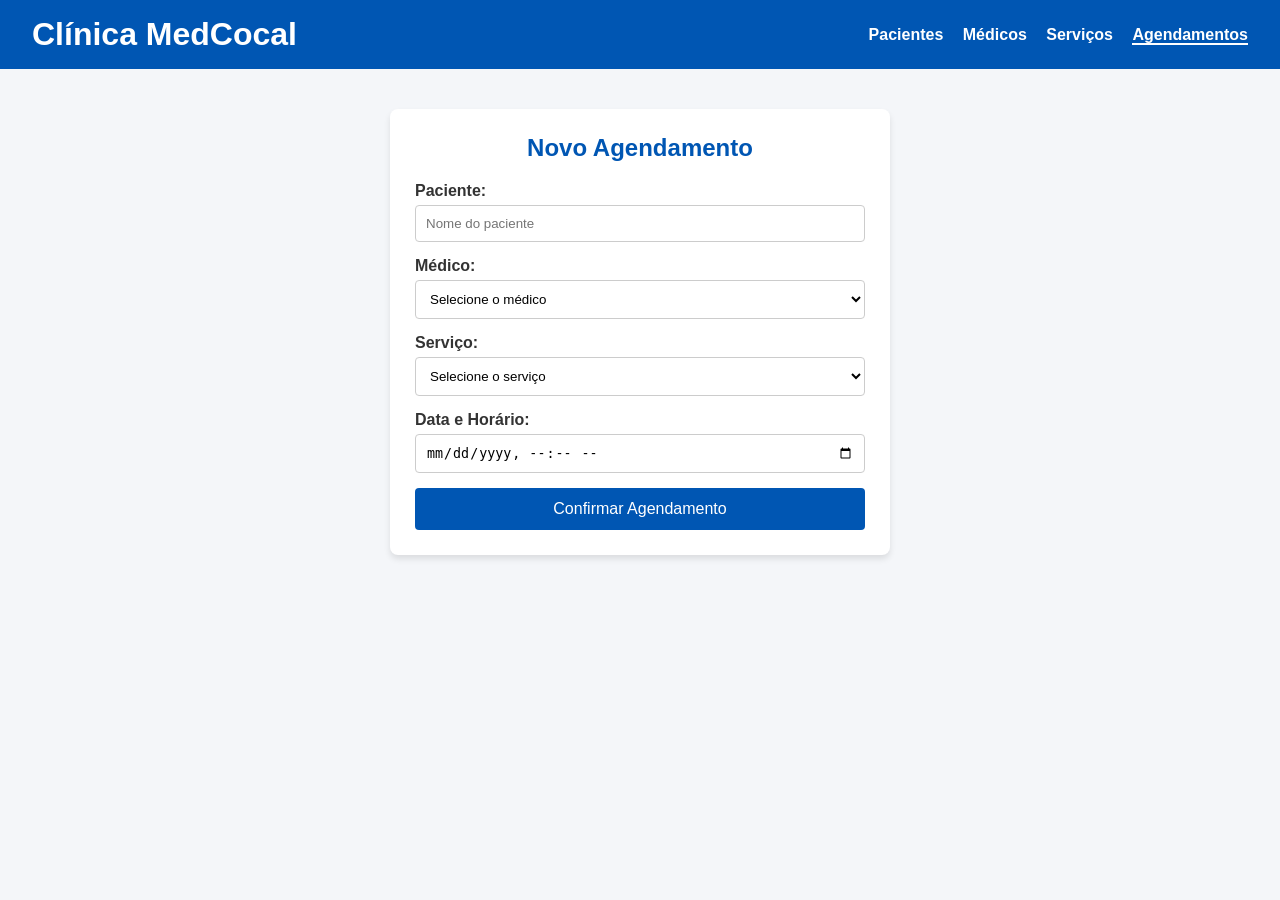
==== agendamentos.html @ beab46ed "feat: implementa interface de agendamentos (RF04)" ====
<!DOCTYPE html>
<html lang="pt-BR">
<head>
    <meta charset="UTF-8">
    <meta name="viewport" content="width=device-width, initial-scale=1.0">
    <title>Clínica MedCocal - Agendamentos</title>
    <link rel="stylesheet" href="style.css">
</head>
<body>
    <header>
        <h1>Clínica MedCocal</h1>
        <nav>
            <a href="index.html">Pacientes</a>
            <a href="medicos.html">Médicos</a>
            <a href="servicos.html">Serviços</a>
            <a href="agendamentos.html" class="active">Agendamentos</a>
        </nav>
    </header>

    <main class="container">
        <h2>Novo Agendamento</h2>
        <form id="formAgendamento">
            <div class="form-group">
                <label for="pacienteSelect">Paciente:</label>
                <input type="text" id="pacienteSelect" required placeholder="Nome do paciente">
            </div>

            <div class="form-group">
                <label for="medicoSelect">Médico:</label>
                <select id="medicoSelect" required>
                    <option value="">Selecione o médico</option>
                    <option value="Dr. João Silva">Dr. João Silva (Cardiologia)</option>
                    <option value="Dra. Maria Santos">Dra. Maria Santos (Pediatria)</option>
                </select>
            </div>

            <div class="form-group">
                <label for="servicoSelect">Serviço:</label>
                <select id="servicoSelect" required>
                    <option value="">Selecione o serviço</option>
                    <option value="Consulta">Consulta Presencial (R$ 150,00)</option>
                    <option value="Exame de Sangue">Exame de Sangue (R$ 80,00)</option>
                </select>
            </div>

            <div class="form-group">
                <label for="dataHora">Data e Horário:</label>
                <input type="datetime-local" id="dataHora" required>
            </div>

            <button type="submit" class="btn-submit">Confirmar Agendamento</button>
        </form>
    </main>

    <script src="script.js"></script>
</body>
</html>
---- style.css ----
* {
    margin: 0;
    padding: 0;
    box-sizing: border-box;
}

body {
    font-family: Arial, sans-serif;
    background-color: #f4f6f9;
    color: #333;
}

header {
    background-color: #0056b3;
    color: white;
    padding: 1rem 2rem;
    display: flex;
    justify-content: space-between;
    align-items: center;
}

nav a {
    color: white;
    margin-left: 15px;
    text-decoration: none;
    font-weight: bold;
}

nav a.active {
    border-bottom: 2px solid white;
}

.container {
    max-width: 500px;
    margin: 40px auto;
    background: white;
    padding: 25px;
    border-radius: 8px;
    box-shadow: 0 4px 6px rgba(0,0,0,0.1);
}

h2 {
    margin-bottom: 20px;
    color: #0056b3;
    text-align: center;
}

.form-group {
    margin-bottom: 15px;
}

.form-group label {
    display: block;
    margin-bottom: 5px;
    font-weight: bold;
}

.form-group input {
    width: 100%;
    padding: 10px;
    border: 1px solid #ccc;
    border-radius: 4px;
}

.btn-submit {
    width: 100%;
    padding: 12px;
    background-color: #0056b3;
    color: white;
    border: none;
    border-radius: 4px;
    font-size: 16px;
    cursor: pointer;
}

.btn-submit:hover {
    background-color: #003d80;
}
.form-group select {
    width: 100%;
    padding: 10px;
    border: 1px solid #ccc;
    border-radius: 4px;
    background-color: white;
}
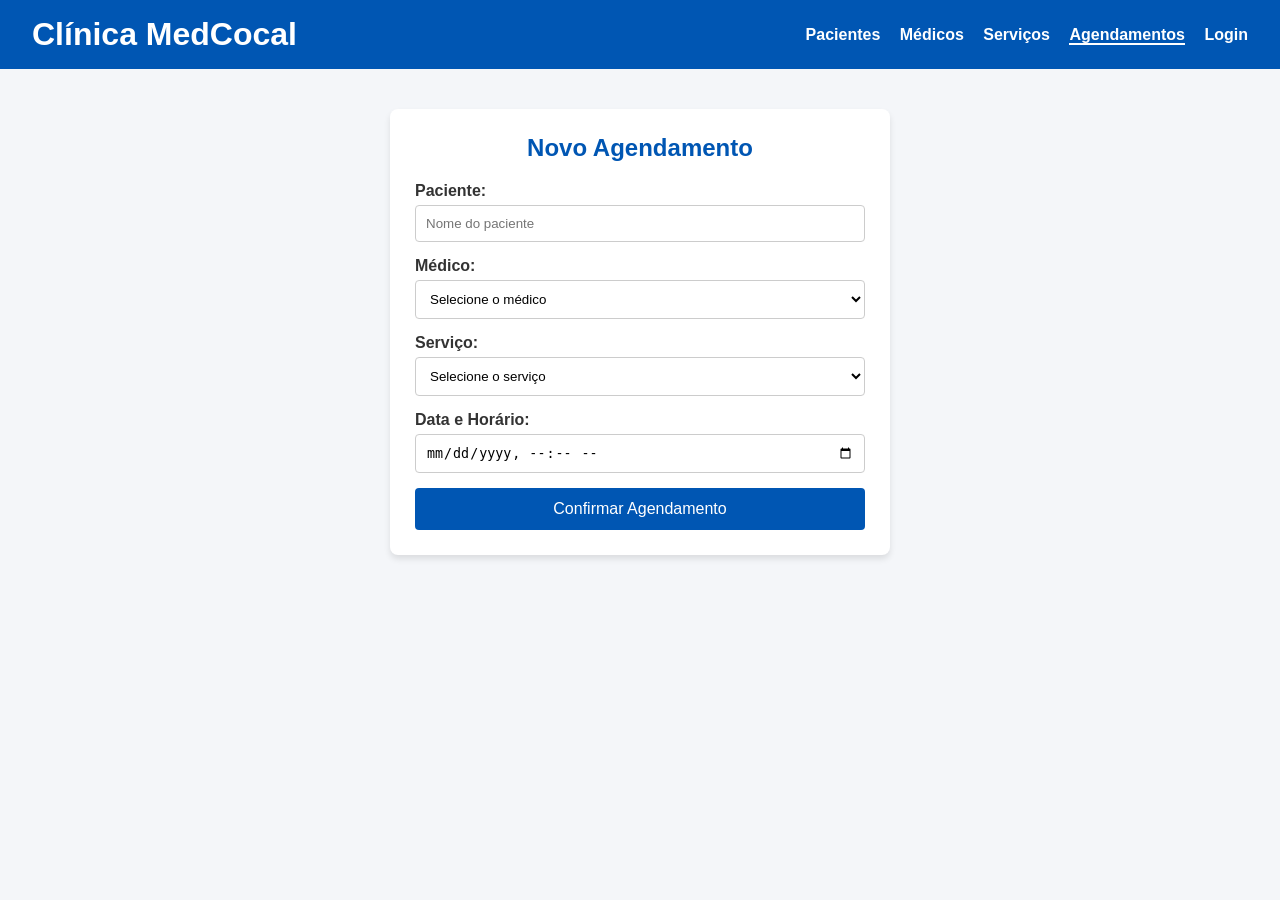
==== commit 22e52c3b: "style: adiciona link de login no menu de navegacao" ====
--- a/agendamentos.html
+++ b/agendamentos.html
@@ -10,11 +10,12 @@
     <header>
         <h1>Clínica MedCocal</h1>
         <nav>
-            <a href="index.html">Pacientes</a>
-            <a href="medicos.html">Médicos</a>
-            <a href="servicos.html">Serviços</a>
-            <a href="agendamentos.html" class="active">Agendamentos</a>
-        </nav>
+    <a href="index.html">Pacientes</a>
+    <a href="medicos.html">Médicos</a>
+    <a href="servicos.html">Serviços</a>
+    <a href="agendamentos.html" class="active">Agendamentos</a>
+    <a href="login.html">Login</a>
+</nav>
     </header>
 
     <main class="container">
--- a/style.css
+++ b/style.css
@@ -82,4 +82,55 @@
     border: 1px solid #ccc;
     border-radius: 4px;
     background-color: white;
+}
+/* Estilos específicos para a tela de Login */
+.login-body {
+    display: flex;
+    justify-content: center;
+    align-items: center;
+    min-height: 100vh;
+    background-color: #f4f6f9;
+}
+
+.login-card {
+    background: white;
+    width: 100%;
+    max-width: 400px;
+    border-radius: 12px;
+    box-shadow: 0 4px 15px rgba(0, 0, 0, 0.08);
+    overflow: hidden;
+}
+
+.login-header {
+    background-color: #1a66ff;
+    color: white;
+    padding: 20px;
+    text-align: center;
+}
+
+.login-header h2 {
+    color: white;
+    margin: 0;
+    font-size: 1.4rem;
+}
+
+.login-form {
+    padding: 25px;
+}
+
+.login-footer {
+    text-align: center;
+    margin-top: 20px;
+    font-size: 0.9rem;
+    color: #666;
+}
+
+.login-footer a {
+    color: #1a66ff;
+    font-weight: bold;
+    text-decoration: none;
+}
+
+.login-footer a:hover {
+    text-decoration: underline;
 }
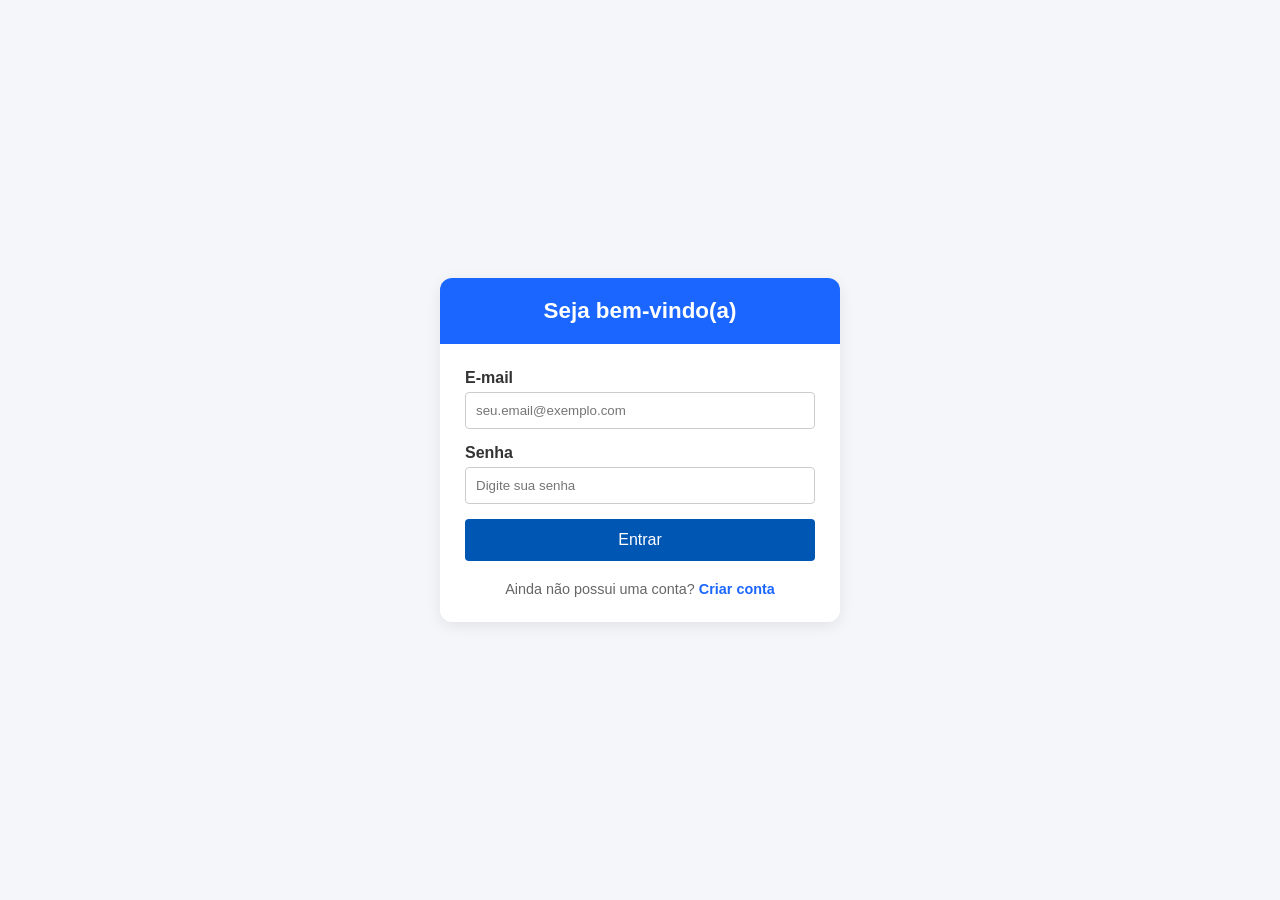
==== commit 370c1efe: "feat: implementa tela de cadastro de funcionario e bloqueio de acesso nao autenticado" ====
--- a/agendamentos.html
+++ b/agendamentos.html
@@ -10,12 +10,12 @@
     <header>
         <h1>Clínica MedCocal</h1>
         <nav>
-    <a href="index.html">Pacientes</a>
-    <a href="medicos.html">Médicos</a>
-    <a href="servicos.html">Serviços</a>
-    <a href="agendamentos.html" class="active">Agendamentos</a>
-    <a href="login.html">Login</a>
-</nav>
+            <a href="index.html">Pacientes</a>
+            <a href="medicos.html">Médicos</a>
+            <a href="servicos.html">Serviços</a>
+            <a href="agendamentos.html" class="active">Agendamentos</a>
+            <a href="#" onclick="fazerLogout()">Sair</a>
+        </nav>
     </header>
 
     <main class="container">
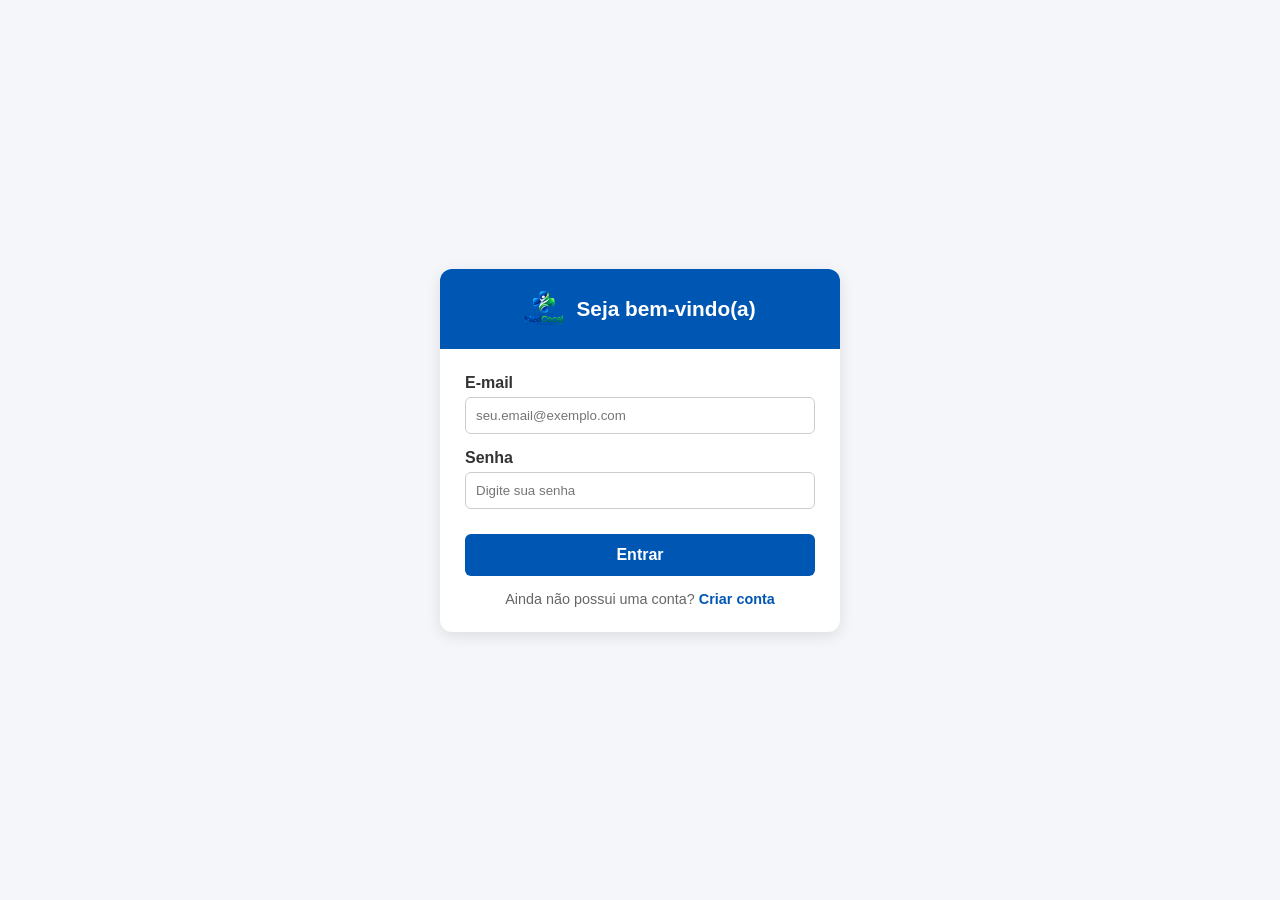
==== commit 0962c767: "style: finaliza layout do card de login com logotipo integrado" ====
--- a/agendamentos.html
+++ b/agendamentos.html
@@ -8,15 +8,17 @@
 </head>
 <body>
     <header>
-        <h1>Clínica MedCocal</h1>
-        <nav>
-            <a href="index.html">Pacientes</a>
-            <a href="medicos.html">Médicos</a>
-            <a href="servicos.html">Serviços</a>
-            <a href="agendamentos.html" class="active">Agendamentos</a>
-            <a href="#" onclick="fazerLogout()">Sair</a>
-        </nav>
-    </header>
+    <a href="index.html" class="logo-link">
+        <img src="logo-medcocal.png" alt="Clínica MedCocal" class="logo-img">
+    </a>
+    <nav>
+    <a href="index.html">Pacientes</a>
+    <a href="medicos.html">Médicos</a>
+    <a href="servicos.html">Serviços</a>
+    <a href="agendamentos.html" class="active">Agendamentos</a>
+    <a href="#" onclick="fazerLogout()">Sair</a>
+</nav>
+</header>
 
     <main class="container">
         <h2>Novo Agendamento</h2>
--- a/style.css
+++ b/style.css
@@ -133,4 +133,135 @@
 
 .login-footer a:hover {
     text-decoration: underline;
+}
+/* Ajustes do Logotipo no Cabeçalho */
+/* Ajuste de tamanho e alinhamento do cabeçalho */
+header {
+    display: flex;
+    justify-content: space-between;
+    align-items: center;
+    padding: 10px 40px;
+    background-color: #0056b3; /* Cor do fundo azul */
+}
+
+.logo-img {
+    height: 60px; /* Reduz a altura para caber perfeitamente */
+    width: auto;  /* Mantém a proporção da imagem */
+    display: block;
+}
+/* Alinhamento do logotipo lado a lado com o título no Login */
+.login-header {
+    display: flex;
+    align-items: center;
+    justify-content: center;
+    gap: 12px; /* Espaço entre o logotipo e o texto */
+    padding: 20px;
+    background-color: #0056b3;
+    color: white;
+}
+
+.logo-login {
+    height: 45px; /* Tamanho proporcional do logotipo */
+    width: auto;
+    display: block;
+}
+/* ==========================================
+   CORREÇÃO DA TELA DE LOGIN (Cole no final do arquivo)
+   ========================================== */
+
+.login-body {
+    display: flex;
+    justify-content: center;
+    align-items: center;
+    min-height: 100vh;
+    background-color: #f4f6f9;
+    margin: 0;
+}
+
+.login-card {
+    background: white;
+    width: 100%;
+    max-width: 400px;
+    border-radius: 12px;
+    box-shadow: 0 4px 15px rgba(0, 0, 0, 0.1);
+    overflow: hidden;
+}
+
+.login-header {
+    background-color: #0056b3;
+    padding: 20px;
+    display: flex;
+    align-items: center;
+    justify-content: center;
+    gap: 12px;
+}
+
+.login-header h2 {
+    color: white;
+    margin: 0;
+    font-size: 1.3rem;
+}
+
+.logo-login {
+    height: 40px;
+    width: auto;
+    display: block;
+}
+
+.login-form {
+    padding: 25px;
+}
+
+.login-form .form-group {
+    margin-bottom: 15px;
+    display: flex;
+    flex-direction: column;
+}
+
+.login-form label {
+    font-weight: bold;
+    margin-bottom: 5px;
+    color: #333;
+}
+
+.login-form input {
+    width: 100%;
+    padding: 10px;
+    border: 1px solid #ccc;
+    border-radius: 6px;
+    box-sizing: border-box;
+}
+
+.btn-submit {
+    width: 100%;
+    padding: 12px;
+    background-color: #0056b3;
+    color: white;
+    border: none;
+    border-radius: 6px;
+    font-size: 1rem;
+    font-weight: bold;
+    cursor: pointer;
+    margin-top: 10px;
+}
+
+.btn-submit:hover {
+    background-color: #004085;
+}
+
+.login-footer {
+    text-align: center;
+    margin-top: 15px;
+    font-size: 0.9rem;
+    color: #666;
+}
+
+.login-footer a {
+    color: #0056b3;
+    font-weight: bold;
+    text-decoration: none;
+}
+
+.login-footer a:hover {
+    text-decoration: underline;
 }
